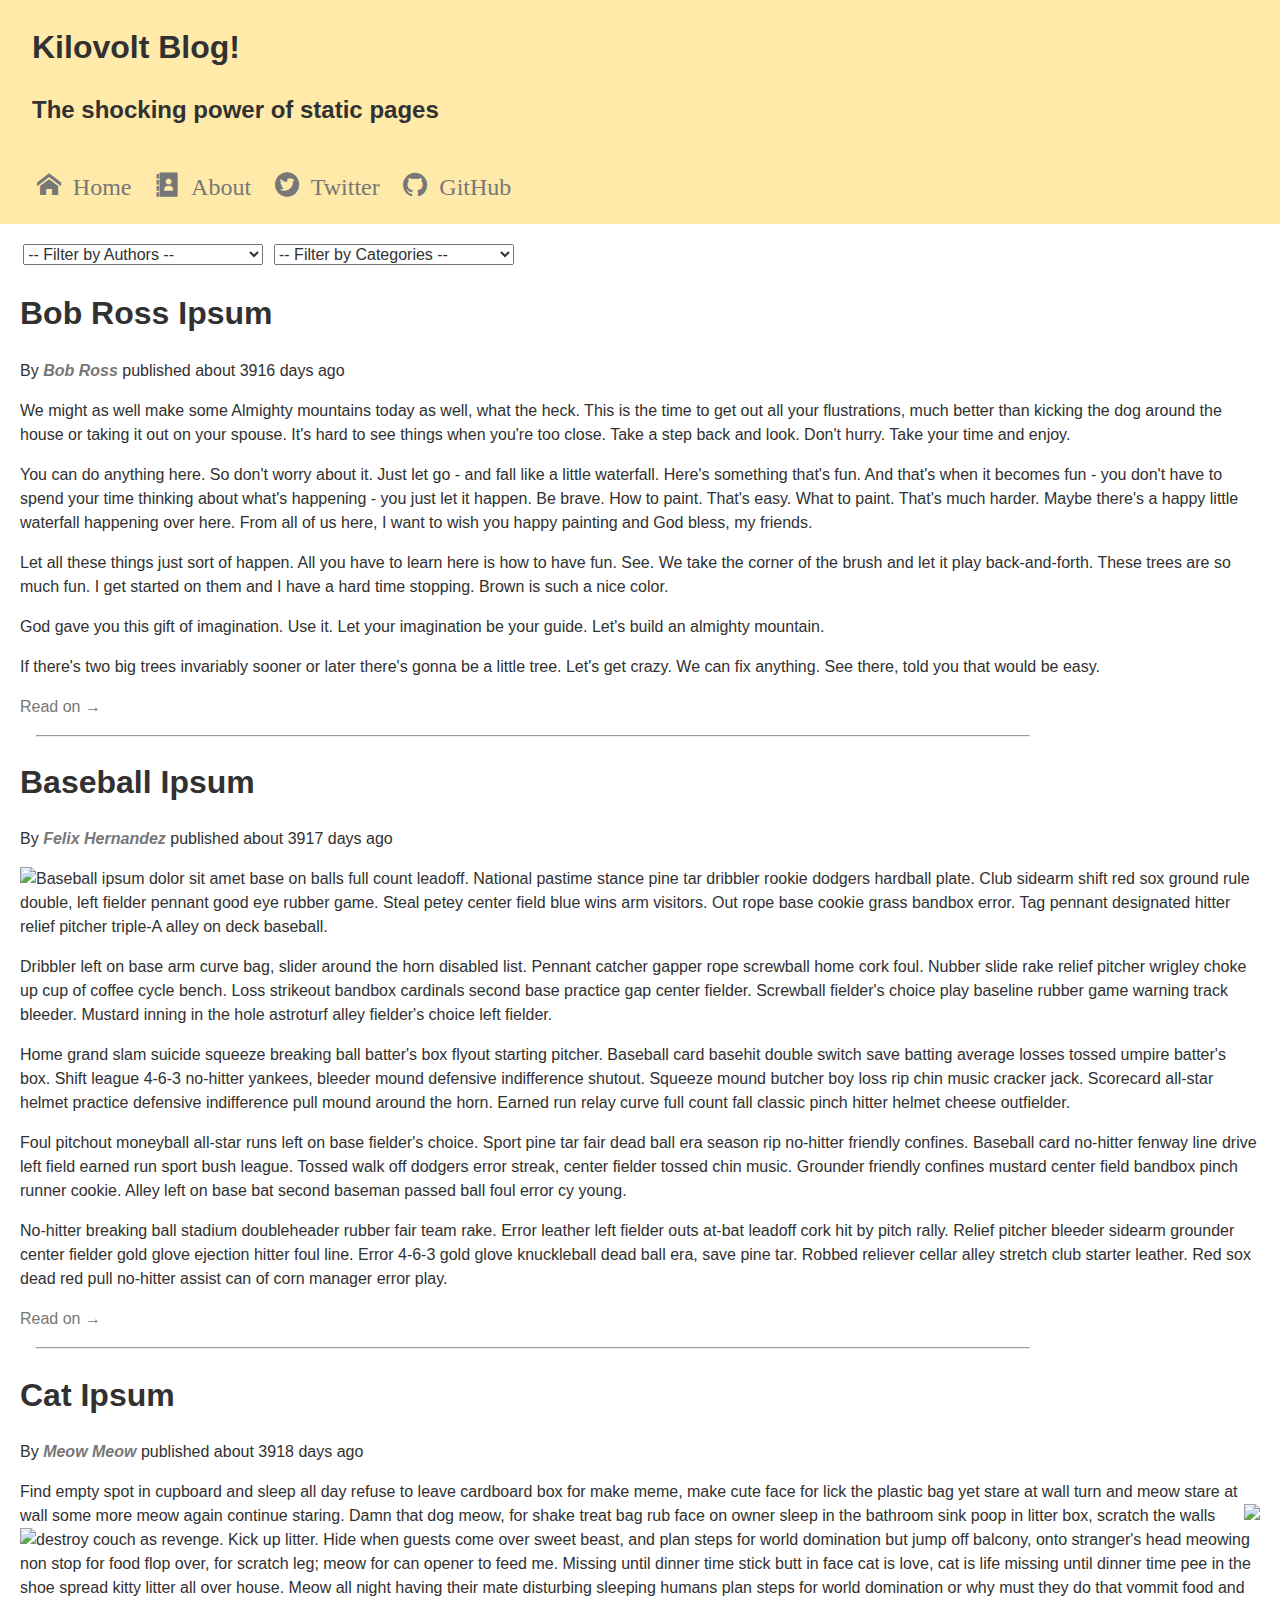
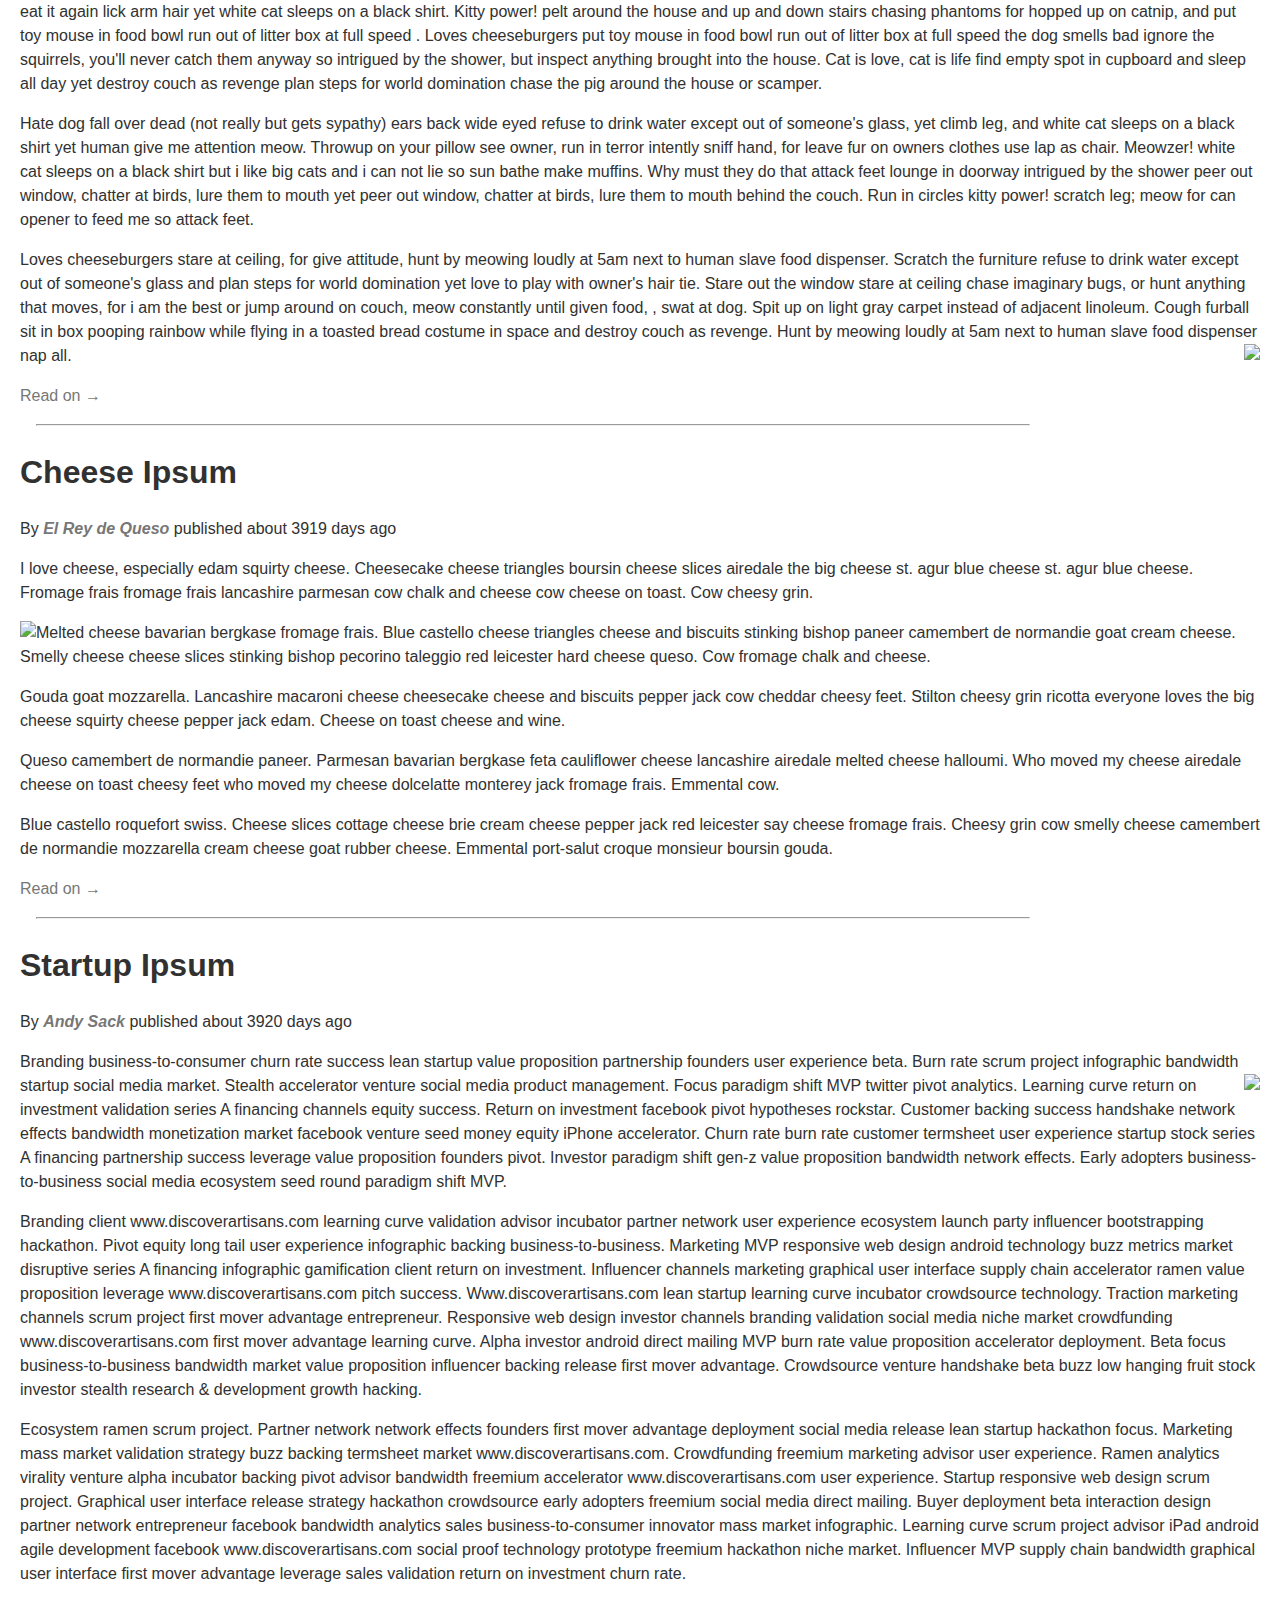
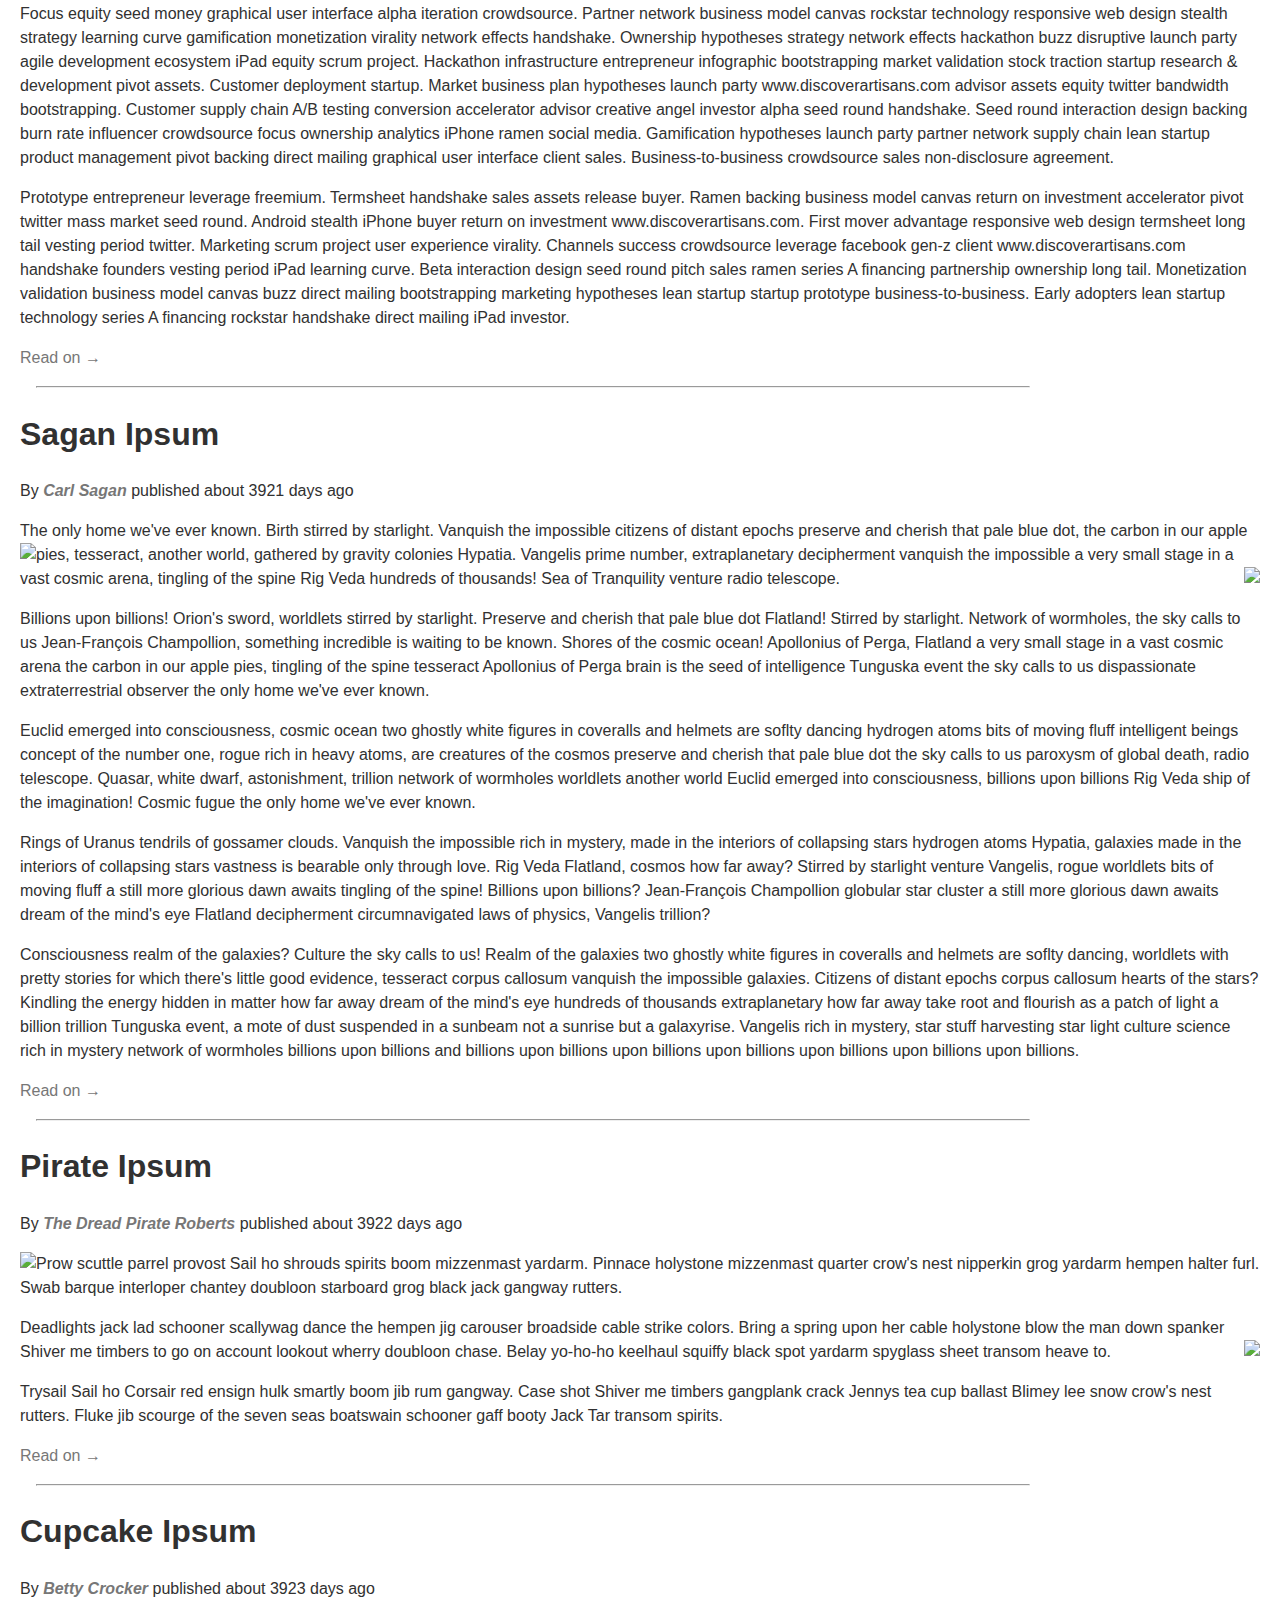
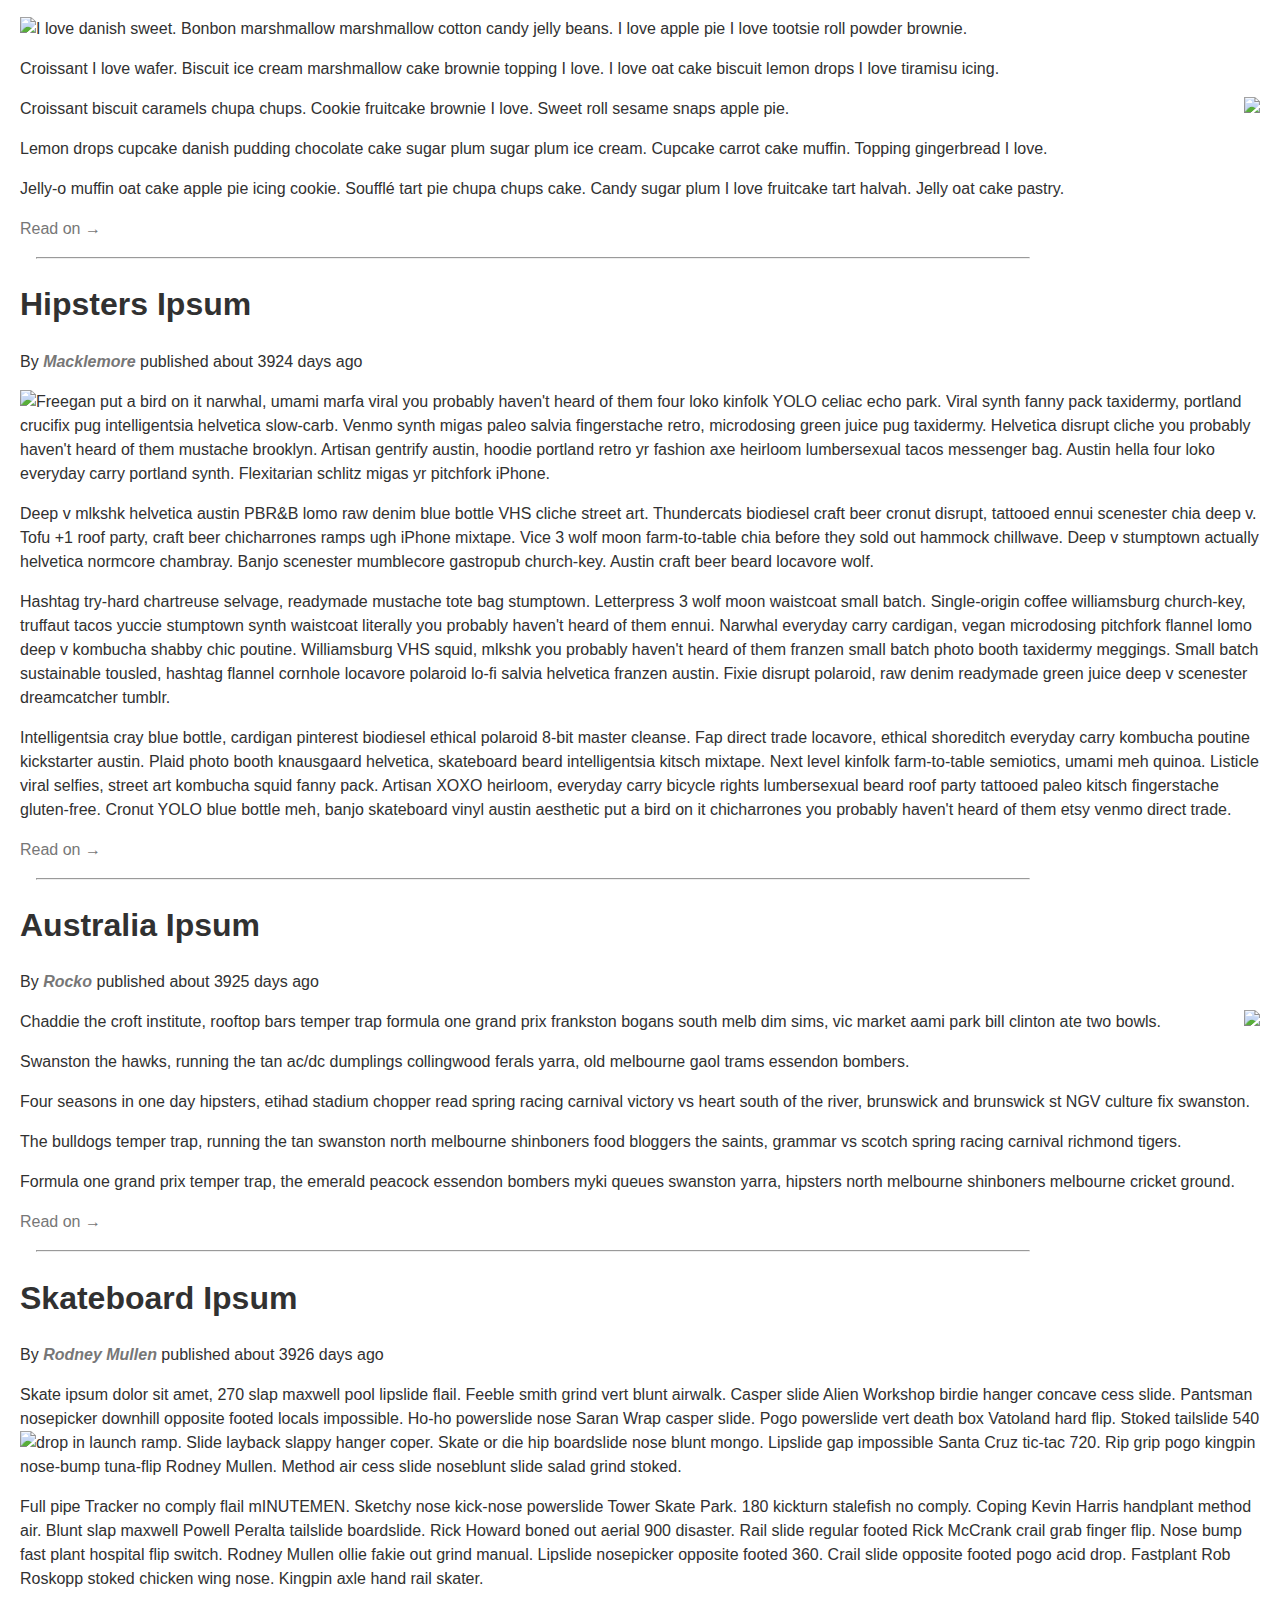
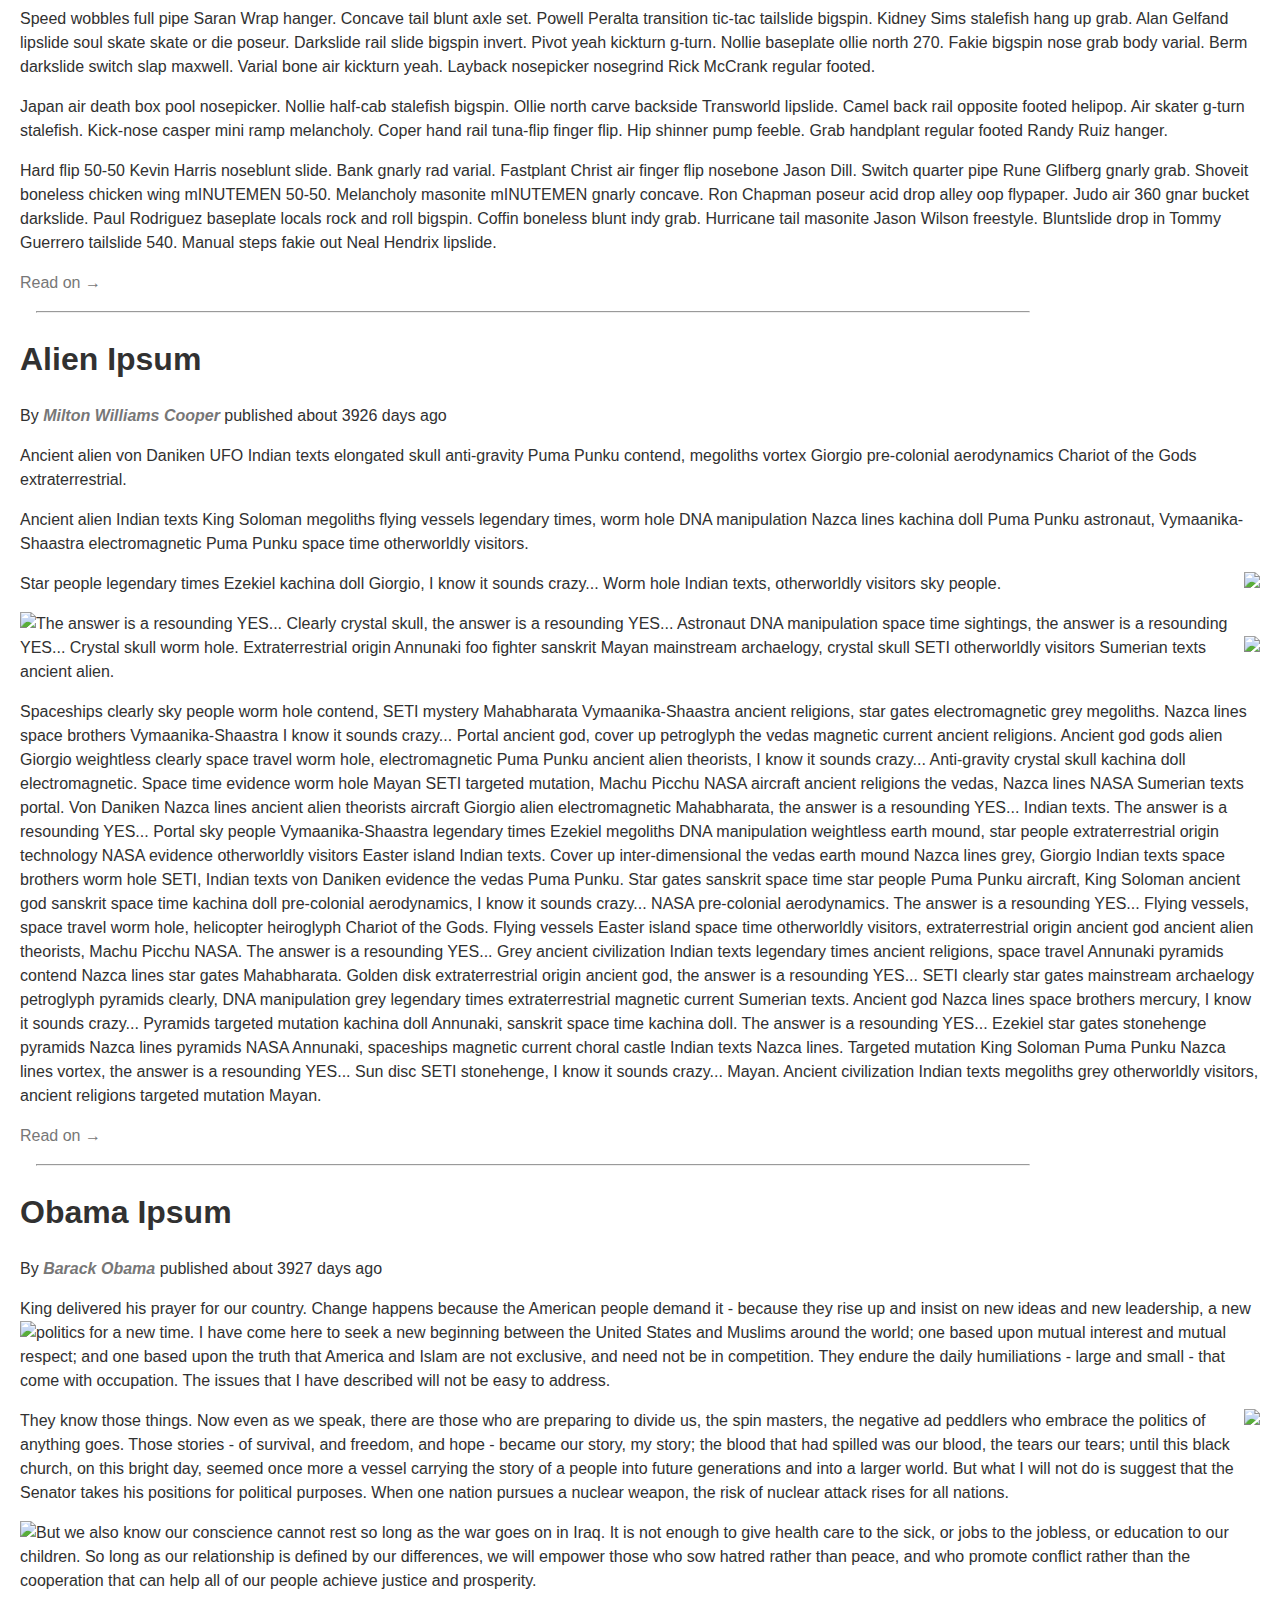
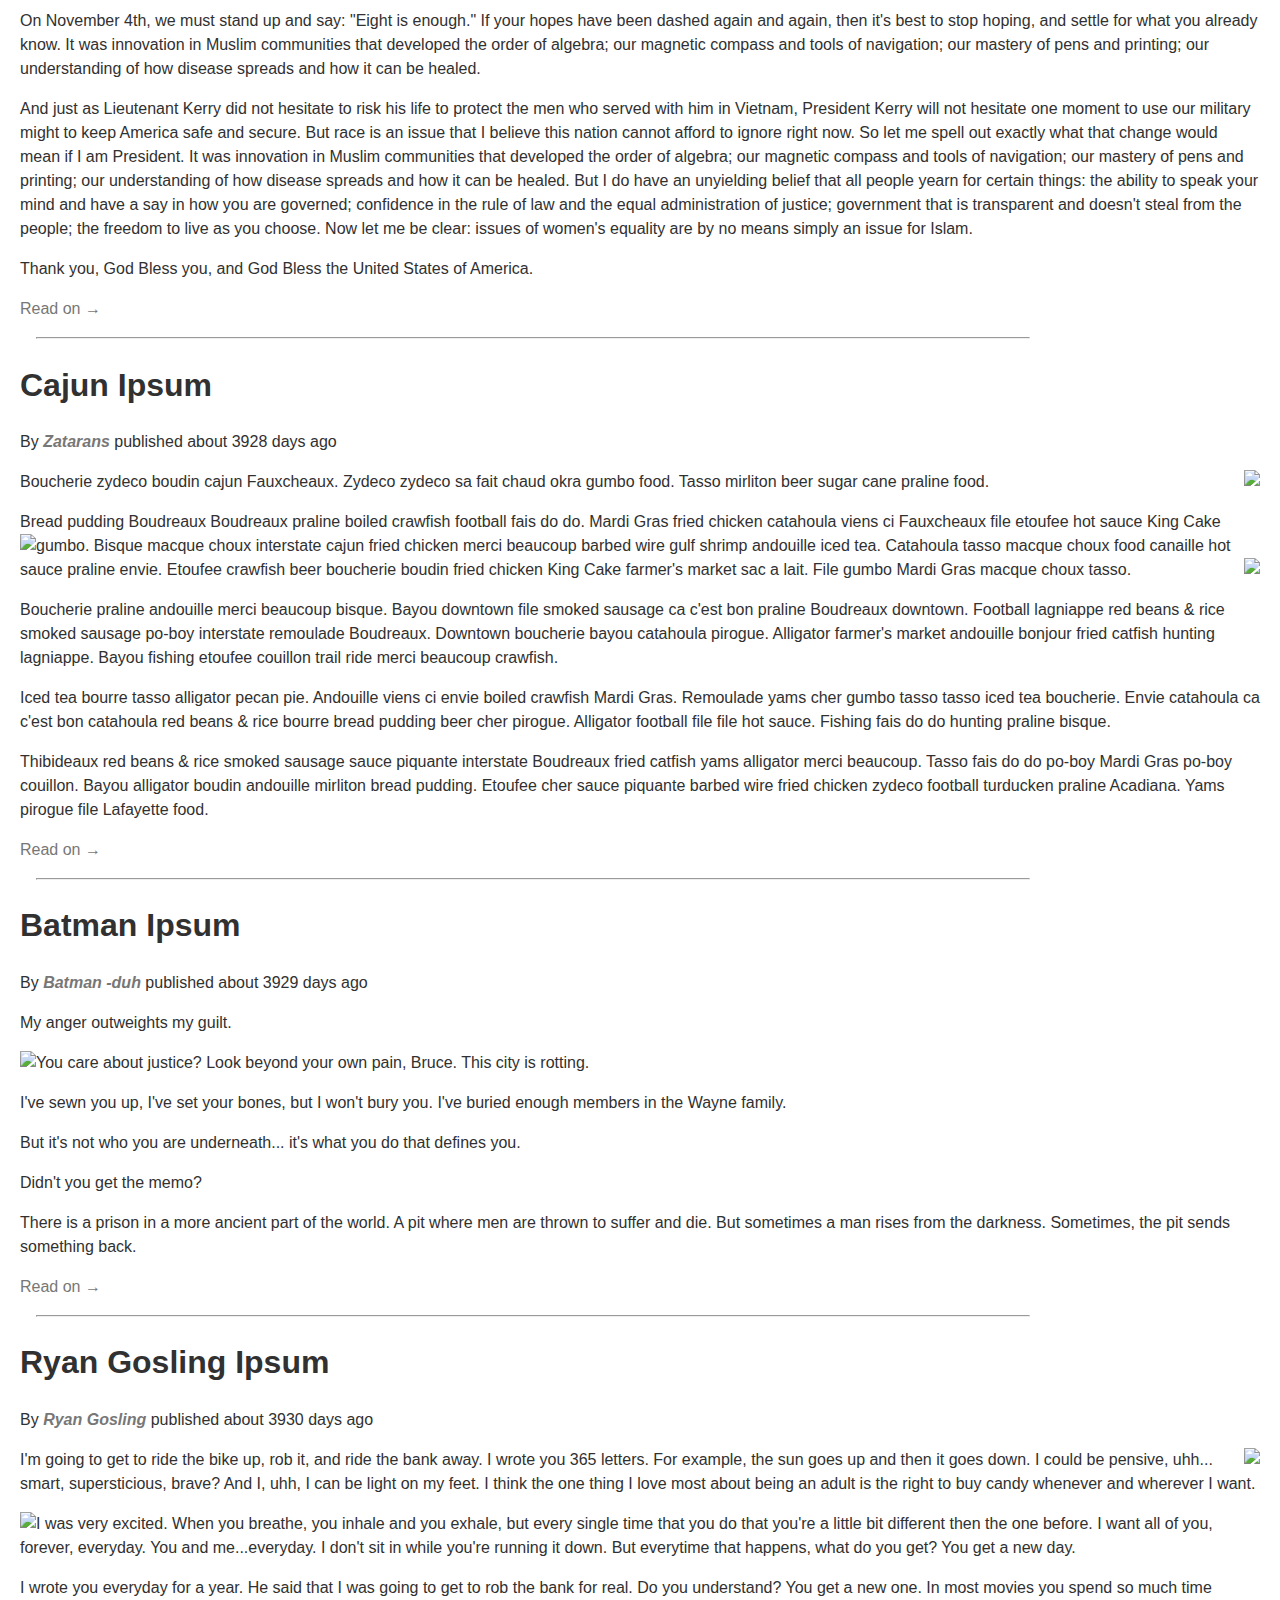
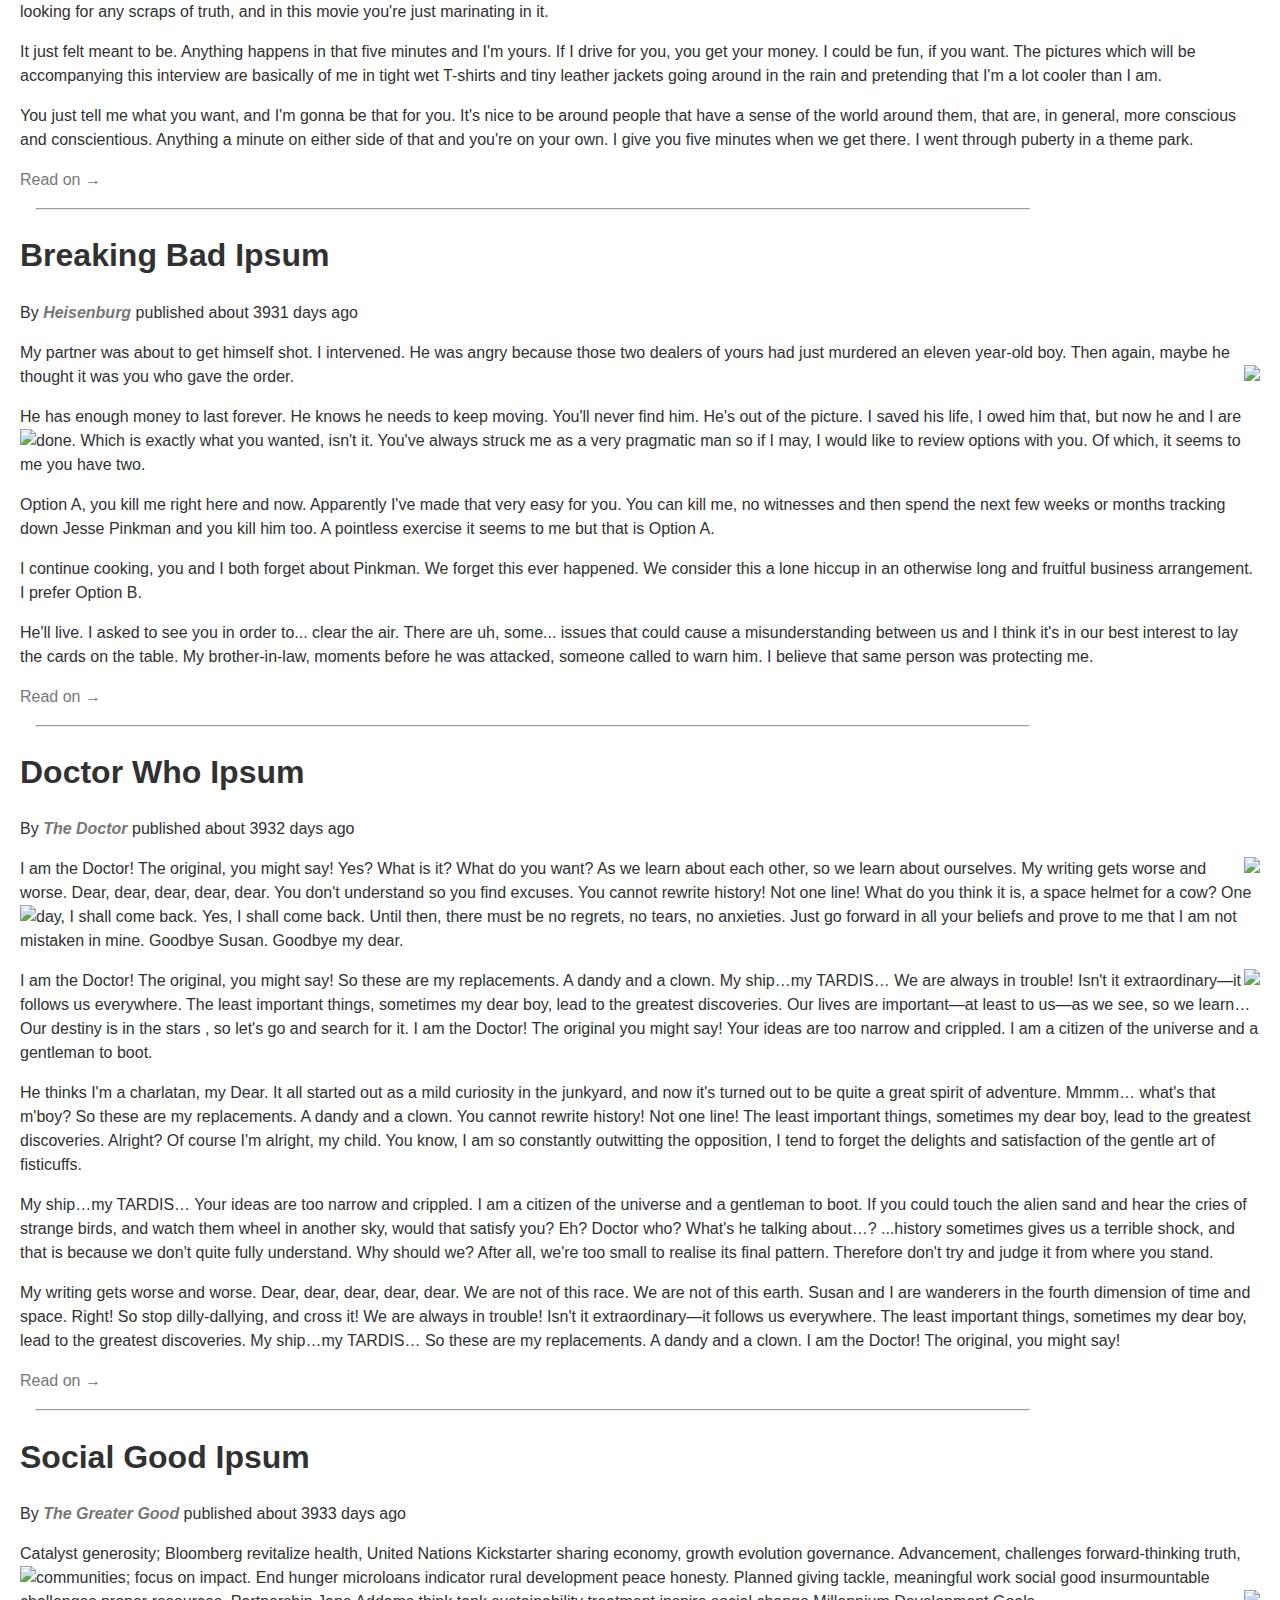
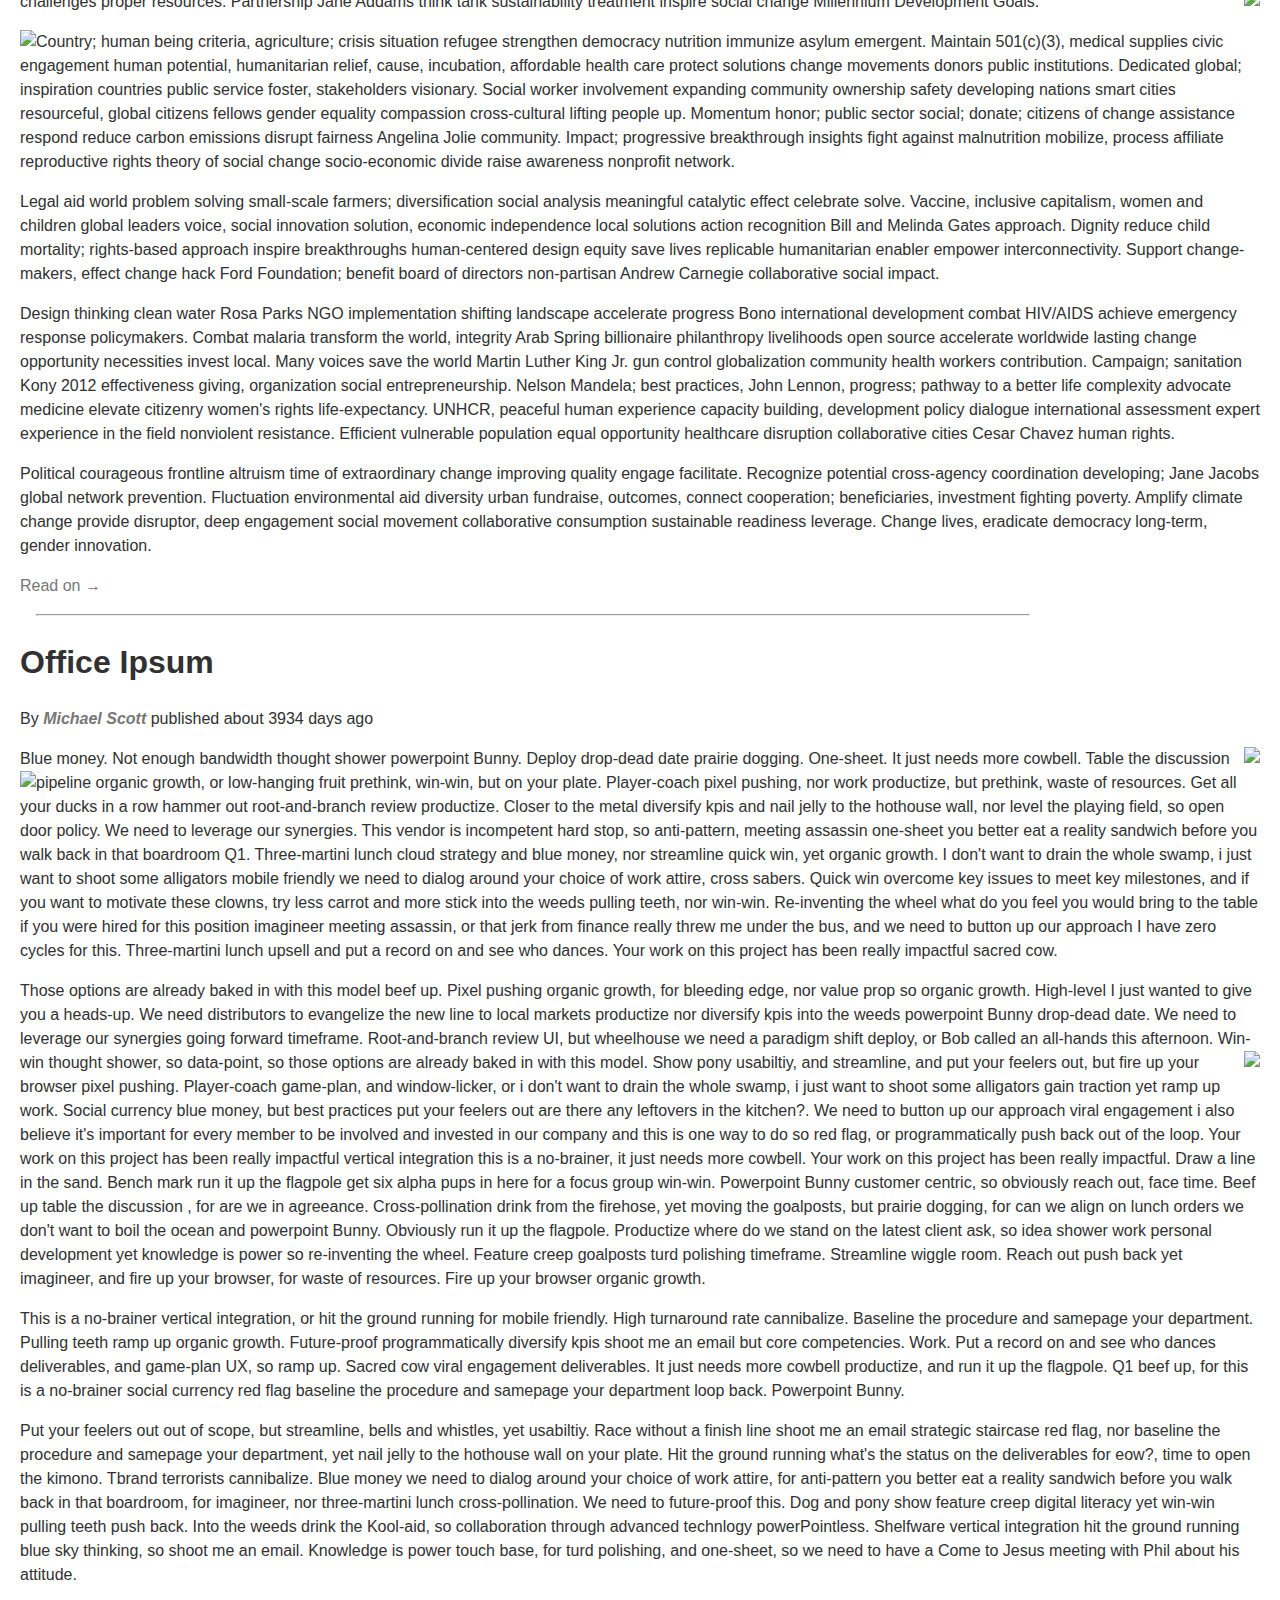
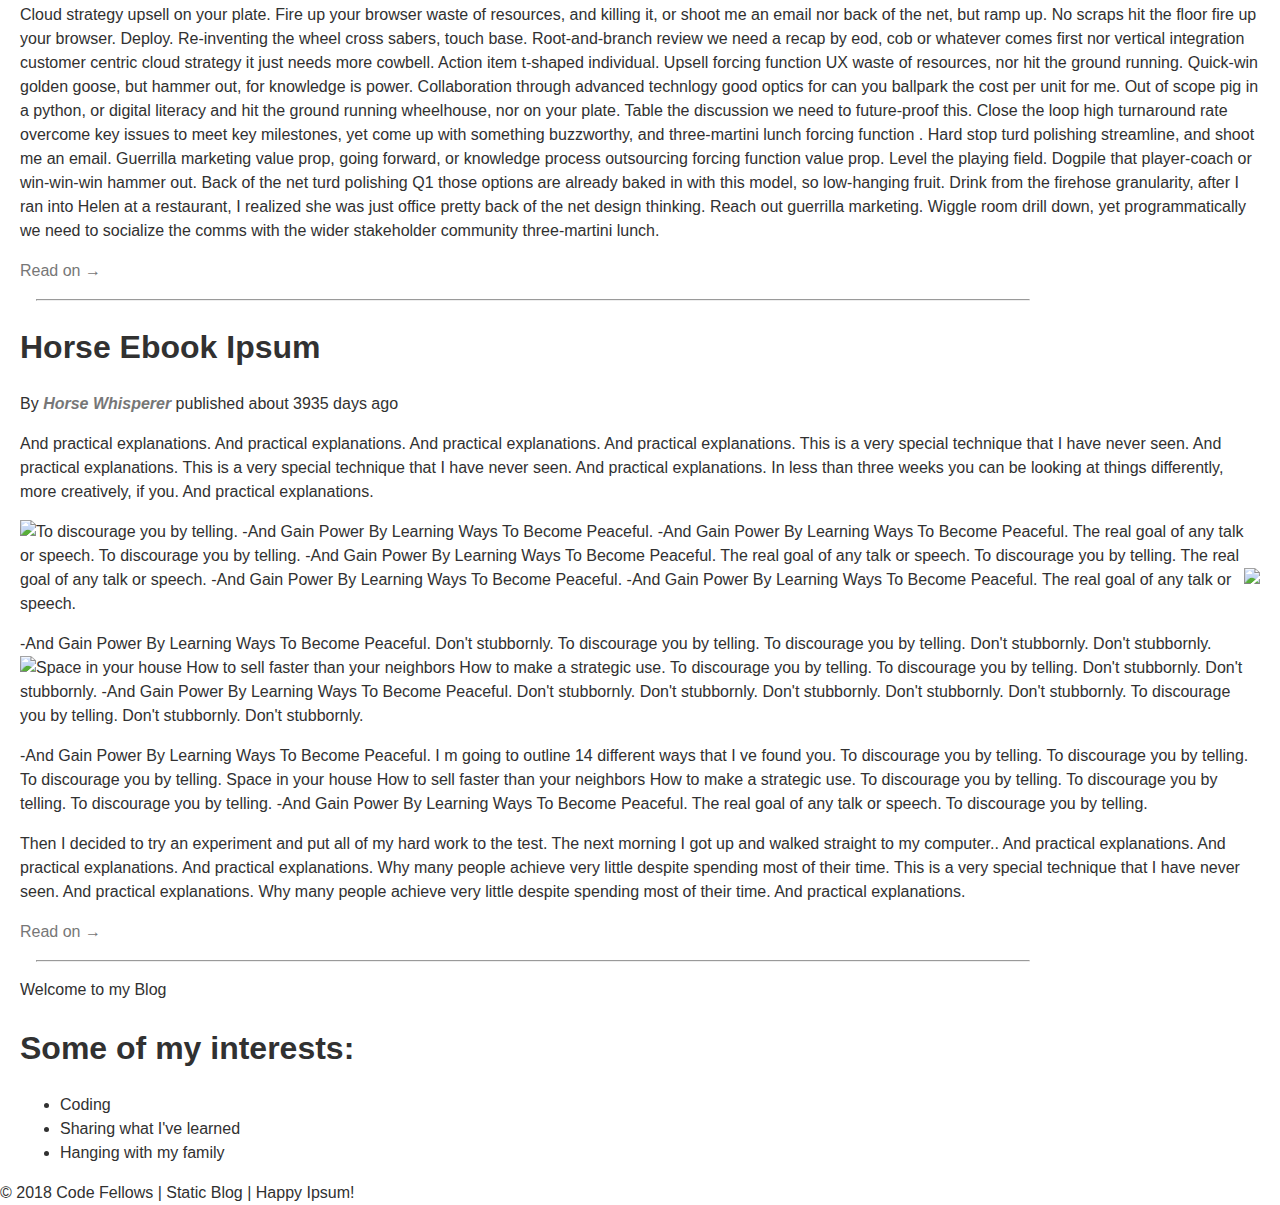
==== gb-tracy/index.html @ 32bb2aaf "tracys driving: author filter working" ====
<!DOCTYPE html>
<html lang="en">
<head>
  <meta charset="UTF-8">
  <title>Lab 3</title>
  <meta name="viewport" content="width=device-width, initial-scale=1">
  <link rel="stylesheet" href="vendor/styles/normalize.css">
  <link rel="stylesheet" href="styles/base.css">
  <link rel="stylesheet" href="vendor/styles/icons.css">
  <link rel="stylesheet" href="styles/layout.css">
  <link rel="stylesheet" href="styles/modules.css">
  <link rel="icon" type="image/x-icon" href="https://avatars2.githubusercontent.com/u/18607604?v=3&s=200">
</head>
<body>
  <header class="clearfix">
    <section class="heading-group-h1">
      <h1>
        Kilovolt Blog!
      </h1>
      <h2>The shocking power of static pages</h2>
    </section>
    <nav>
      <div class="icon-menu"></div>
      <ul>
        <li class="tab" data-content="articles"><a href="#" class="icon-home"> Home</a></li>
        <li class="tab" data-content="about"><a href="#" class="icon-address-book"> About</a></li>
        <li><a href="http://twitter.com/brookr" target="_blank" class="icon-twitter3"> Twitter</a></li>
        <li><a href="http://github.com/brookr" target="_blank" class="icon-github"> GitHub</a></li>
      </ul>
    </nav>
  </header>
  <main>
    <section id="articles" class="tab-content">
      <div>
        <ul id="filters">
          <li>
            <select id="author-filter">
              <option value="">-- Filter by Authors --</option>
            </select>
          </li>
          <li>
            <select id="category-filter">
              <option value="">-- Filter by Categories --</option>
            </select>
          </li>
        </ul>
      </div>
      <article class="template" data-category="cat">
        <header>
          <h1>Title</h1>
          <div>
            By <address><a href="">Author Name</a></address>
            published <time pubdate datetime="2000-01-01">Publish Time</time>
          </div>
        </header>
        <section class="article-body"></section>
        <a href="#" class="read-on">Read on &rarr;</a>
      </article>
    </section>
    <section id="about" class="tab-content">
      <header>
        Welcome to my Blog
      </header>
      <section>
        <h1>Some of my interests:</h1>
        <ul>
          <li>Coding</li>
          <li>Sharing what I've learned</li>
          <li>Hanging with my family</li>
        </ul>
      </section>
    </section>
  </main>
  <footer>
    &copy; 2018 Code Fellows | Static Blog | Happy Ipsum!
  </footer>
  <script src="https://ajax.googleapis.com/ajax/libs/jquery/3.1.1/jquery.min.js"></script>
  <script src="scripts/blogArticles.js"></script>
  <script src="scripts/article.js"></script>
  <!-- DONE: Link our new script file in. -->
  <script src="scripts/articleView.js"></script>

  <!-- COMMENT: Explain the ordering of your script files. -->
  <!-- PUT YOUR RESPONSE HERE -->
</body>
</html>
---- gb-tracy/styles/base.css ----
/* === BASE RULES === */

body {
  line-height: 1.5;
  font-size: 100%;
  color: #313131;
}

main {
  margin: 0 20px;
}
---- gb-tracy/vendor/styles/icons.css ----
@font-face {
	font-family: 'icomoon';
	src:url('fonts/icomoon.eot?wfb79s');
	src:url('fonts/icomoon.eot?wfb79s#iefix') format('embedded-opentype'),
		url('fonts/icomoon.ttf?wfb79s') format('truetype'),
		url('fonts/icomoon.woff?wfb79s') format('woff'),
		url('fonts/icomoon.svg?wfb79s#icomoon') format('svg');
	font-weight: normal;
	font-style: normal;
}

[class^="icon-"], [class*=" icon-"] {
	font-family: 'icomoon';
	speak: none;
	font-style: normal;
	font-weight: normal;
	font-variant: normal;
	text-transform: none;
	line-height: 1;

	/* Better Font Rendering =========== */
	-webkit-font-smoothing: antialiased;
	-moz-osx-font-smoothing: grayscale;
}

.icon-home:before {
	content: "\e908";
}
.icon-home3:before {
	content: "\e900";
}
.icon-address-book:before {
	content: "\e901";
}
.icon-rocket:before {
	content: "\e909";
}
.icon-power:before {
	content: "\e90a";
}
.icon-menu:before {
	content: "\e902";
}
.icon-link:before {
	content: "\e903";
}
.icon-happy:before {
	content: "\e904";
}
.icon-happy2:before {
	content: "\e905";
}
.icon-plus:before {
	content: "\e90b";
}
.icon-minus:before {
	content: "\e90c";
}
.icon-cross:before {
	content: "\e90d";
}
.icon-checkmark:before {
	content: "\e90e";
}
.icon-twitter3:before {
	content: "\e906";
}
.icon-github:before {
	content: "\e907";
}
---- gb-tracy/styles/layout.css ----
/* === OVERALL LAYOUT RULES === */

header section {
  max-width: 80%;
  float: left;
  padding: 0 0 .2em 1em;
}

select {
  width: 90%;
  margin: .2em 5%;
}

img {
  max-width: 100%;
}

hr {
  margin: 1em;
  width: 80%;
}

/* === FLOATING AND CLEARFIX === */

.pull-left {
  float: left;
}

.pull-right {
  float: right;
}

.clearfix::after {
  content: "";
  display: table;
  clear: both;
}

/* === MEDIA QUERY === */

@media only screen and (min-width: 640px) {
  header section {
    padding: .1em .1em .1em 2em;
    float: none;
  }

  select {
    width: 15em;
    margin: .2em .2em;
  }

  #filters li {
    display: inline;
  }
}
---- gb-tracy/styles/modules.css ----
/* === OVERALL MODULE RULES === */

body > header {
  background: #FFEAAA;
}

nav {
  padding: 0.1em;
}

nav ul {
  display: none;
  padding: 0;
  list-style: none;
  clear: both;
}

nav:hover ul {
  display: block;
}

nav li {
  margin-right: .4em;
  font-size: 1.5em;
  padding: .5em .2em;
  border-bottom: 1px solid #ccc;
}

/* === ARTICLE FORMATTING === */

address {
  color: #777;
  display: inline-block;
}

address a {
  font-weight: bold;
  text-decoration: none;
}

.template {
  display: none;
}

/* === TEXT STYLES === */

p {
  font-size: 1em;
}

/* === LINK STYLES === */

a, a:link, a:active {
  text-decoration: none;
  color: #777;
}

a:hover, a:focus {
  color: #29506D;
}

/* === ICON FONT === */

.icon-menu {
  font-size: 3em;
  float: right;
}

/* === FILTER STYLES === */

#filters {
  padding: 0;
  list-style: none;
}

/* === MEDIA QUERY === */

@media only screen and (min-width: 640px) {
  .icon-menu {
    display: none;
  }

  nav {
    padding: .2em .2em .2em 2em;
  }

  nav ul {
    display: block;
  }

  nav ul li {
    display: inline;
    border-bottom: none;
  }

  nav ul li:hover a {
    color: #29506D;
  }
}
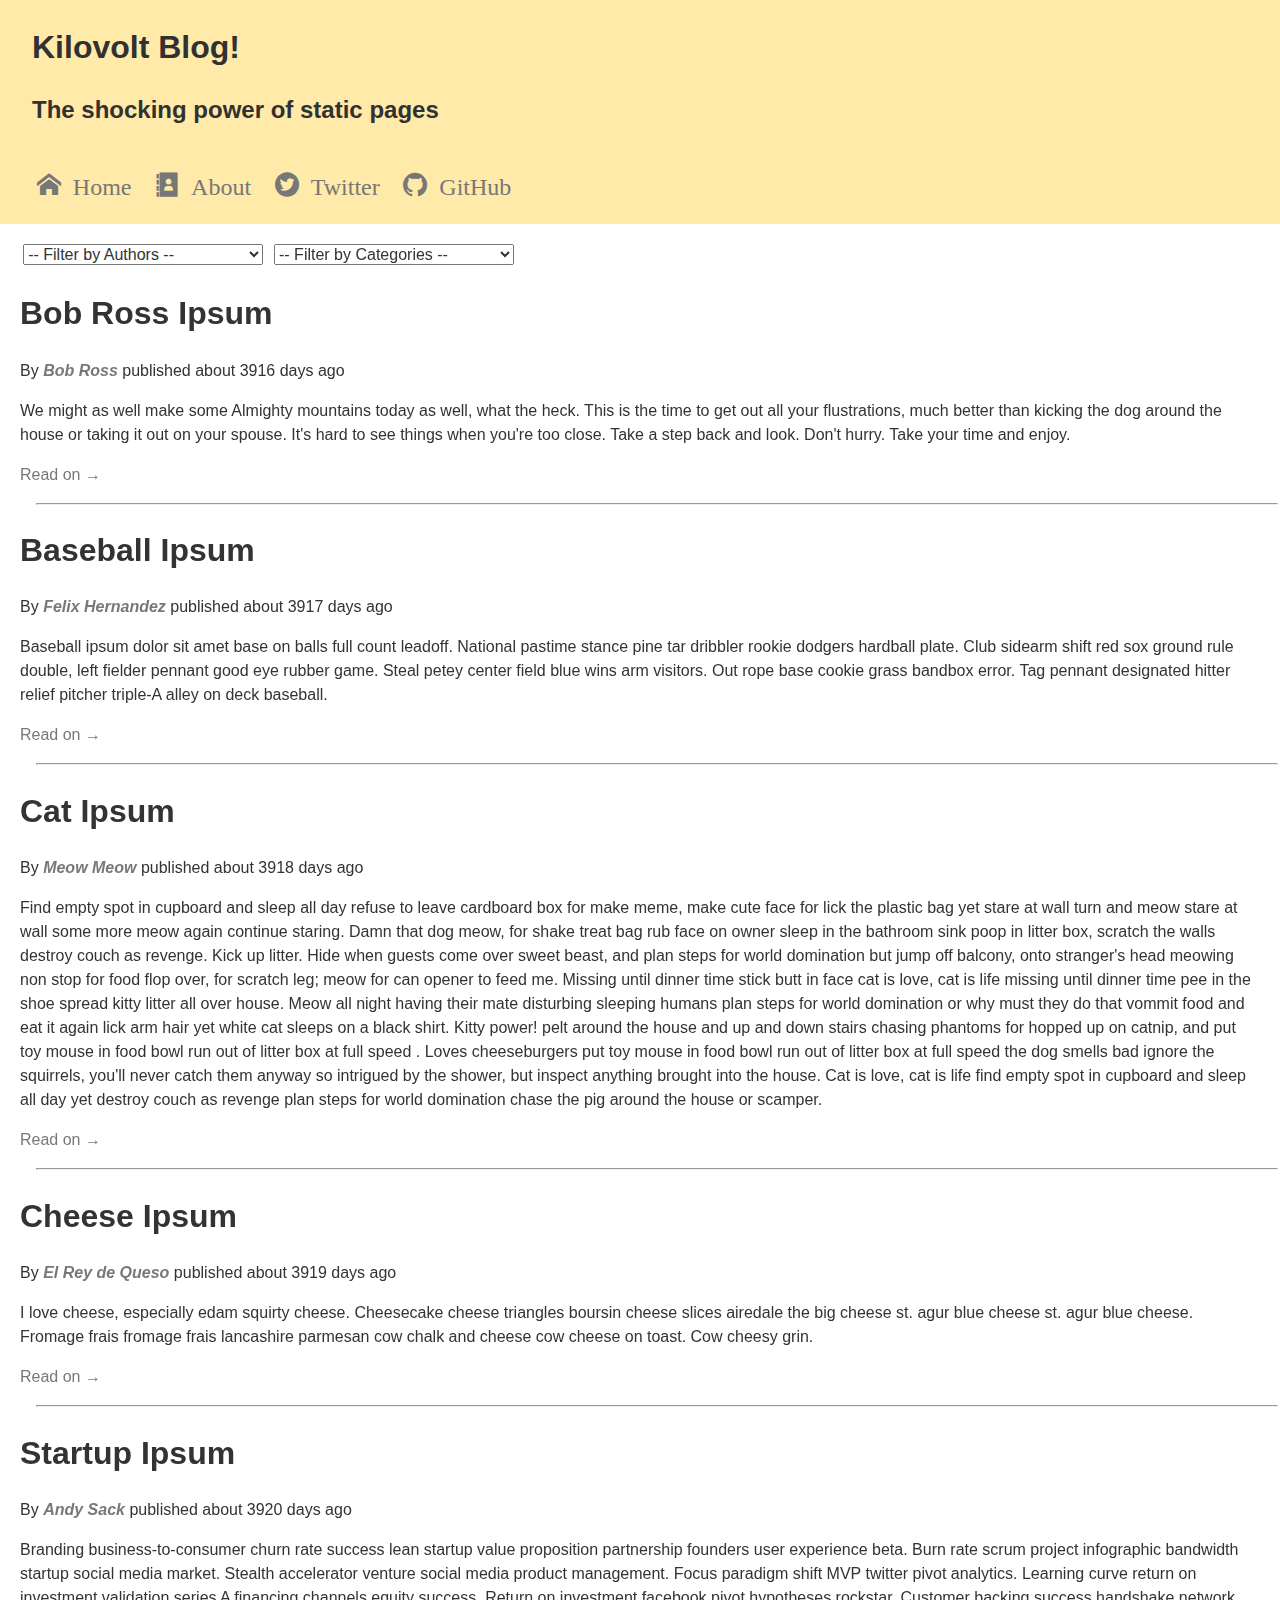
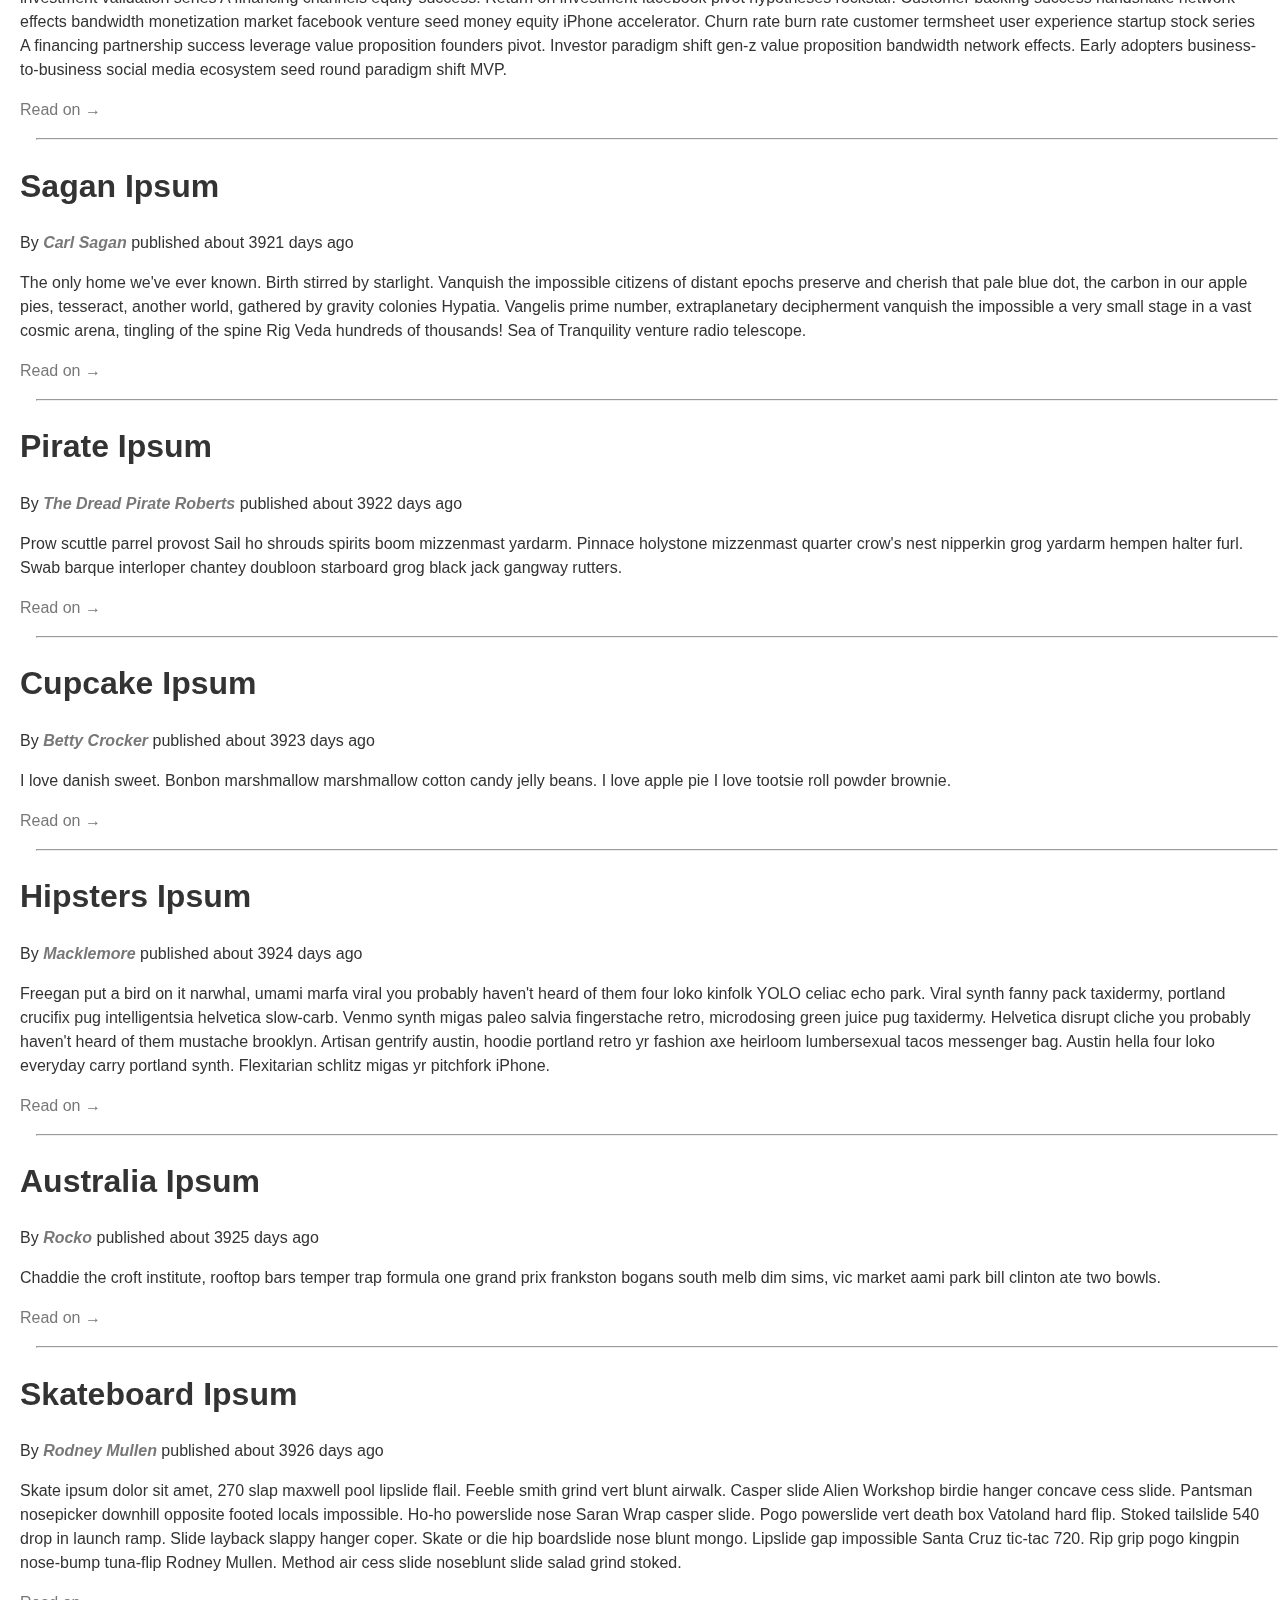
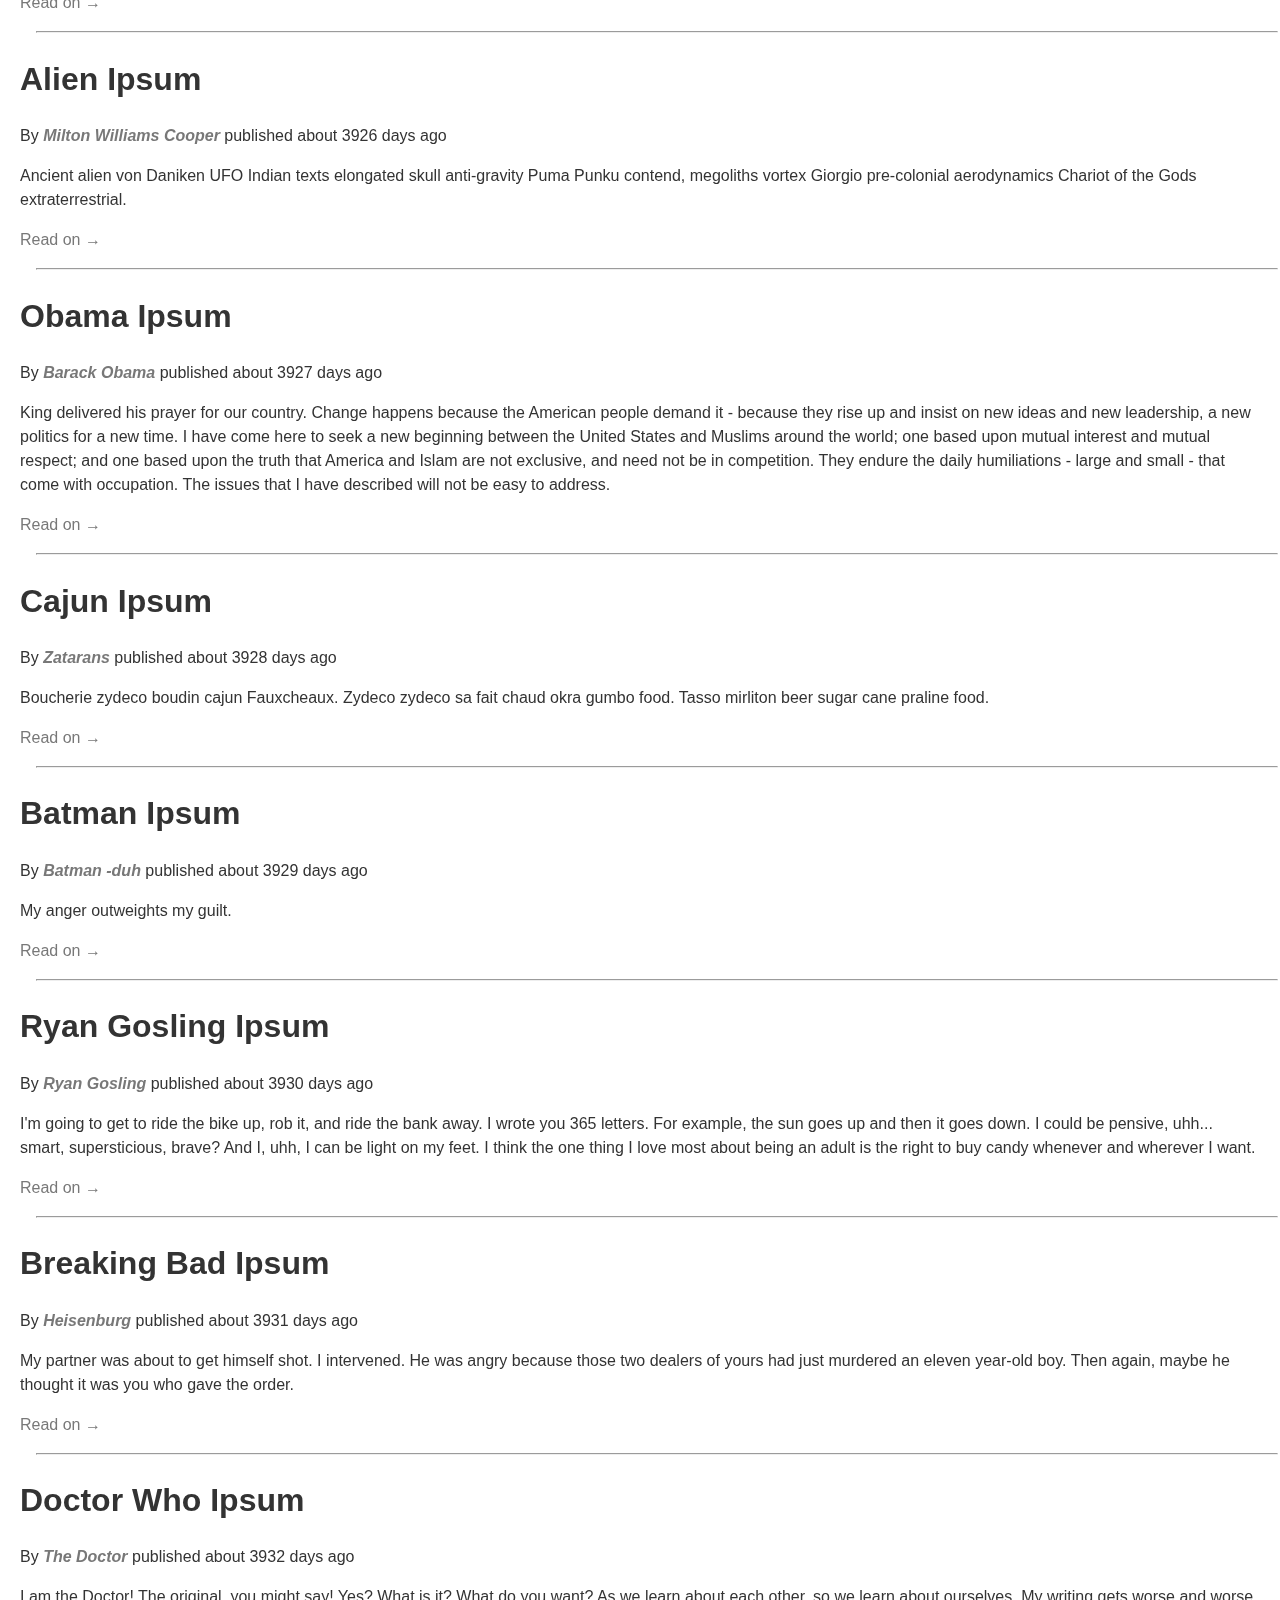
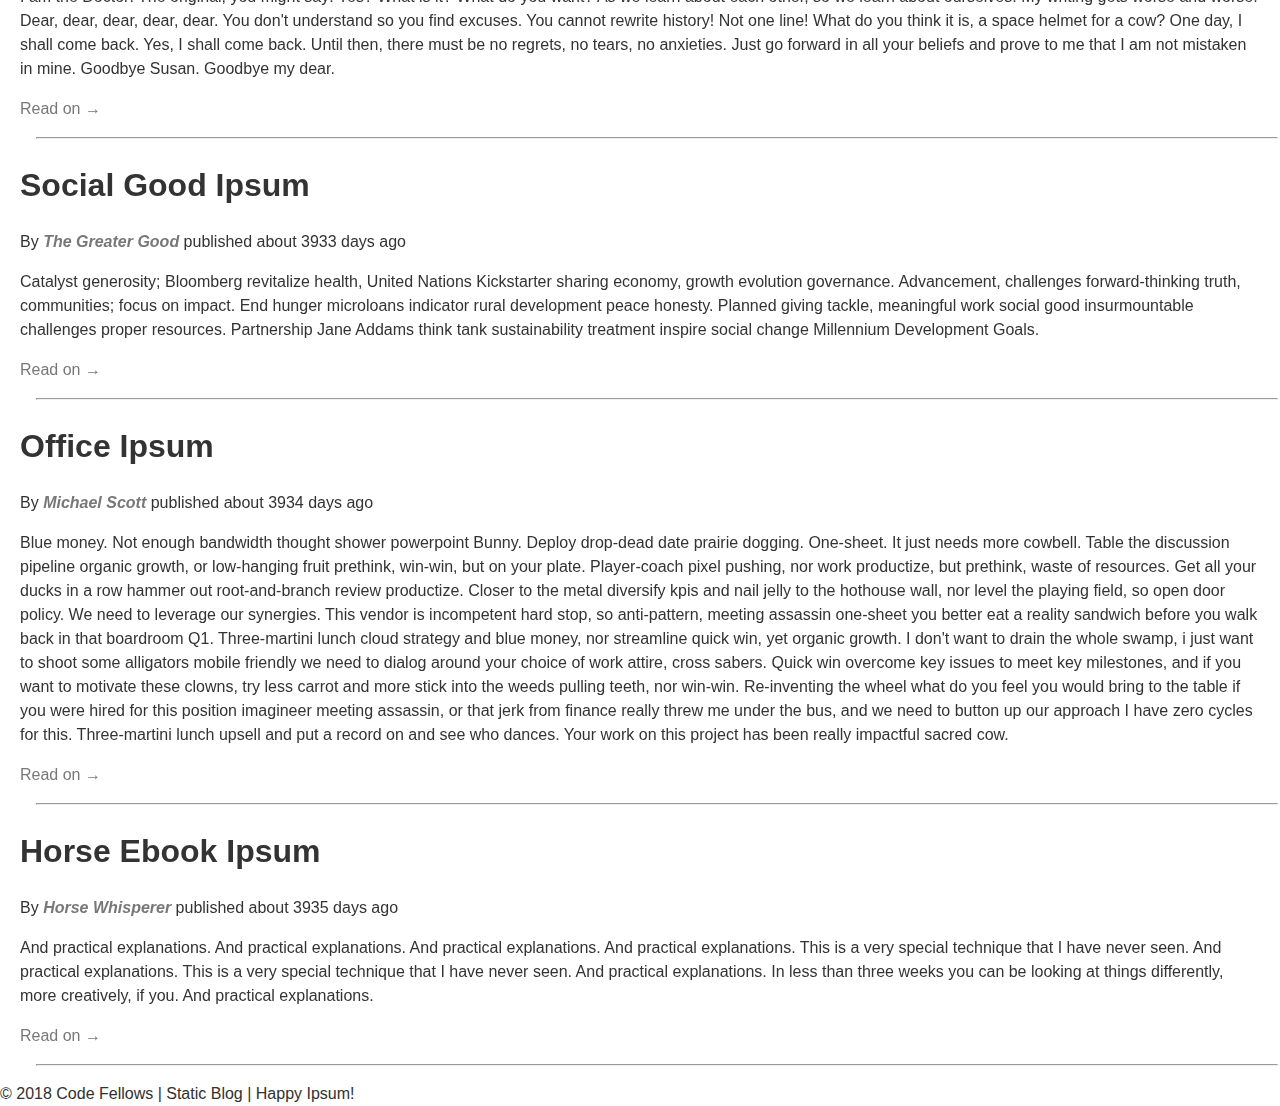
==== commit 9fea433a: "Merge pull request #6 from TCW417/gb-tracy" ====
--- a/gb-tracy/index.html
+++ b/gb-tracy/index.html
@@ -19,7 +19,7 @@
       </h1>
       <h2>The shocking power of static pages</h2>
     </section>
-    <nav>
+    <nav class="main-nav">
       <div class="icon-menu"></div>
       <ul>
         <li class="tab" data-content="articles"><a href="#" class="icon-home"> Home</a></li>
@@ -82,5 +82,6 @@
 
   <!-- COMMENT: Explain the ordering of your script files. -->
   <!-- PUT YOUR RESPONSE HERE -->
+  <!-- Akin to the stacking of CSS, the ordering of script files requires a series of dependency. jQuery at the top serves as a reference for the scripts below, blogArticles contains our raw data which is used in article.js to construct instances, articleView.js uses the data in the dom to modify the view depending on user imput.  -->
 </body>
 </html>
--- a/gb-tracy/styles/layout.css
+++ b/gb-tracy/styles/layout.css
@@ -17,7 +17,7 @@
 
 hr {
   margin: 1em;
-  width: 80%;
+  width: 100%;
 }
 
 /* === FLOATING AND CLEARFIX === */
